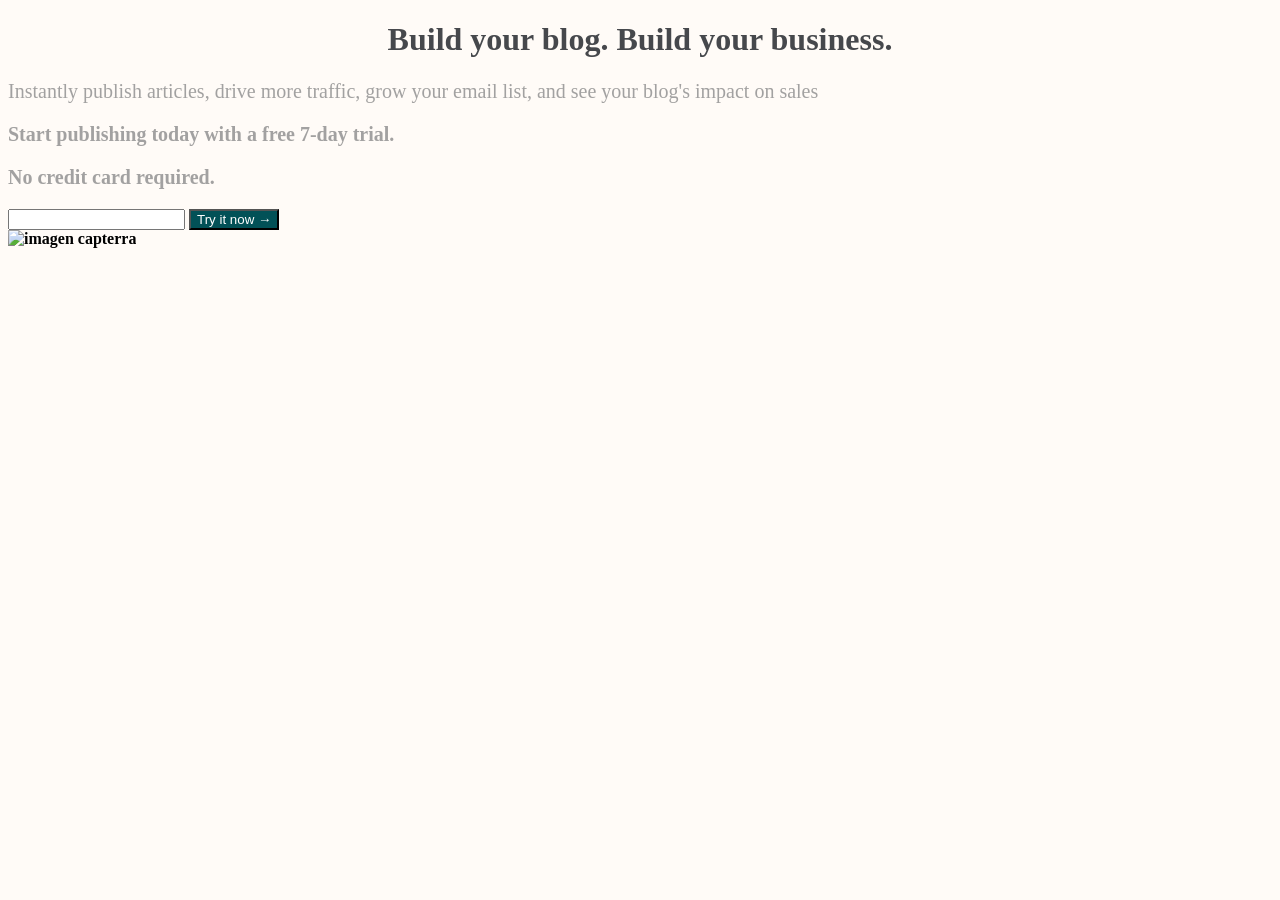
==== index.html @ ffce1333 "index cambios 1" ====
<!DOCTYPE html>
<html>
<head>
    <meta charset='utf-8'>
    <meta http-equiv='X-UA-Compatible' content='IE=edge'>
    <title>Page Title</title>
    <meta name='viewport' content='width=device-width, initial-scale=1'>
    <link rel='stylesheet' type='text/css' media='screen' href='style.css'>
    <script src='main.js'></script>
    <style>
      
    </style>
</head>
<body>
    <h1>Build your blog. Build your business.</h1>
    <p>Instantly publish articles, drive more traffic, grow your email list, and see your blog's
        impact on sales</p>

    <p>
        <strong>  Start publishing today with a <strong>free 7-day trial.</strong>
    </p>
    <p>
        <strong>No credit card</strong> required.
    </p>  
    <form>
        <input type="email" />
        <button type="submit">
          Try it now &rarr;
        </button>
    </form>

    <img src="https://ignos.blog/wp-content/uploads/2021/04/capterra.png" alt="imagen capterra" />
</body>
</html>
---- style.css ----
h1 {
    color: #025157;
  }
  body {
background-color: #fffbf7;
  }
  
  h1 {
      color: #46484c;
      text-align: center;
  }
  
  p {
      color: #8b8b8bcc;
      font-family: verdana;
      font-size: 20px;
  }
  
  button {
      color: #fff;
      background-color: #025157;
  }
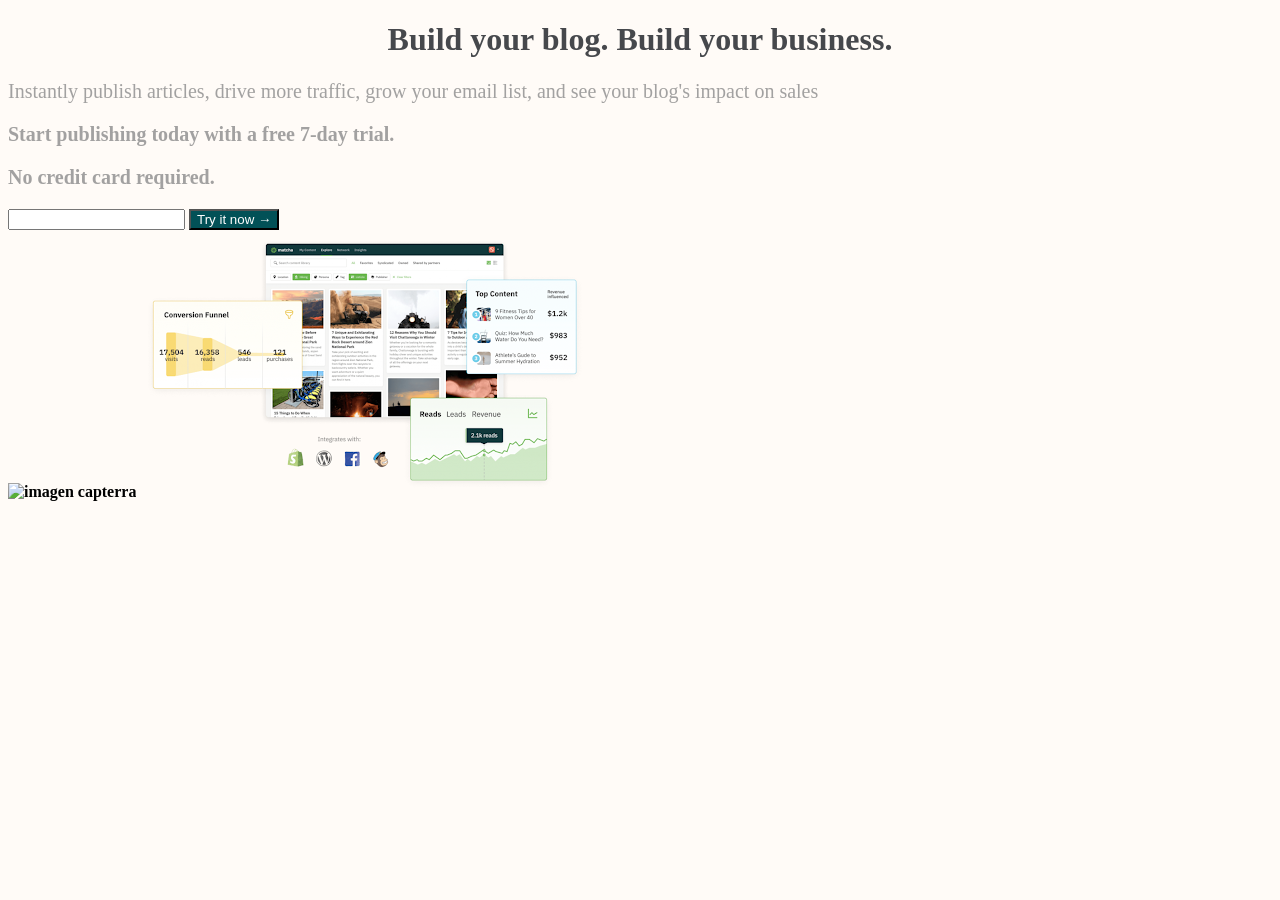
==== commit 0c25b510: "nueva img" ====
--- a/index.html
+++ b/index.html
@@ -30,5 +30,7 @@
     </form>
 
     <img src="https://ignos.blog/wp-content/uploads/2021/04/capterra.png" alt="imagen capterra" />
+    <img src="img/TECM0017FRFUV2_S1_3_1.jpg.webp" alt="imagen capterra2" />
+    
 </body>
 </html>
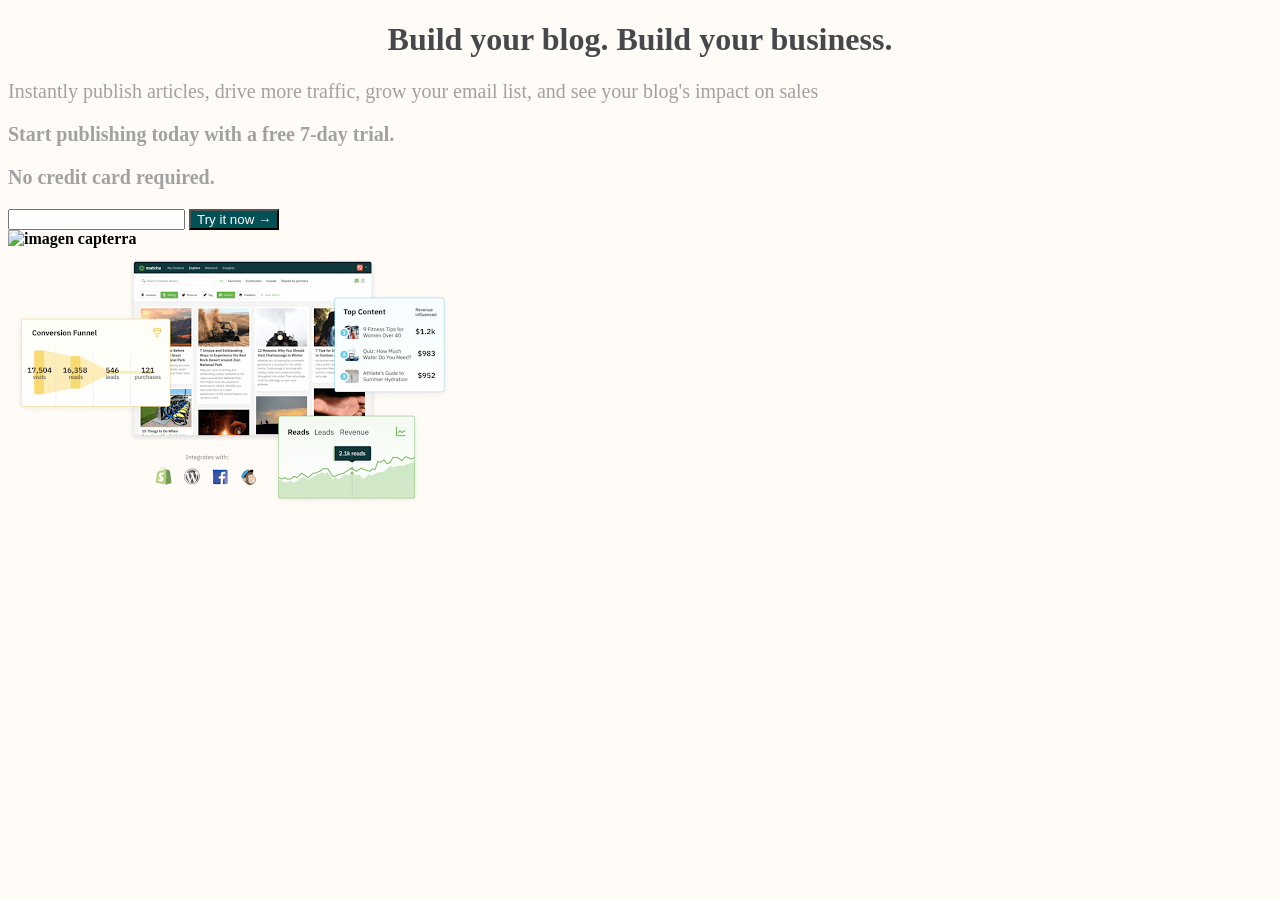
==== commit 2d5dba22: "nueva img2" ====
--- a/index.html
+++ b/index.html
@@ -30,7 +30,7 @@
     </form>
 
     <img src="https://ignos.blog/wp-content/uploads/2021/04/capterra.png" alt="imagen capterra" />
-    <img src="img/TECM0017FRFUV2_S1_3_1.jpg.webp" alt="imagen capterra2" />
+    <img id= "banner" src="img/TECM0017FRFUV2_S1_3_1.jpg.webp" alt="imagen capterra2" />
     
 </body>
 </html>
--- a/style.css
+++ b/style.css
@@ -19,4 +19,8 @@
   button {
       color: #fff;
       background-color: #025157;
+  }
+
+  #banner{
+      display:block;
   }
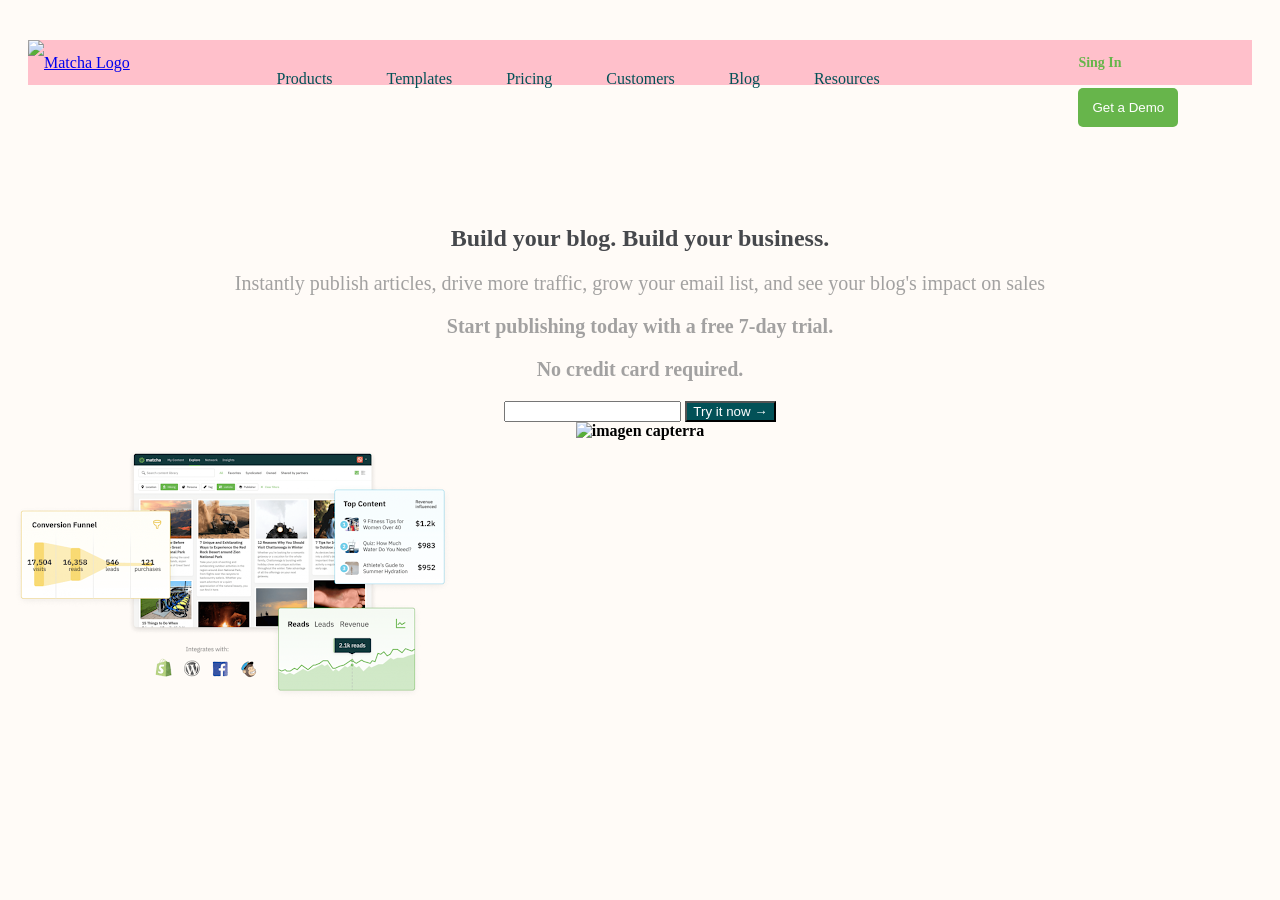
==== commit 98113cc4: "nav bar S2" ====
--- a/index.html
+++ b/index.html
@@ -5,6 +5,7 @@
     <meta http-equiv='X-UA-Compatible' content='IE=edge'>
     <title>Page Title</title>
     <meta name='viewport' content='width=device-width, initial-scale=1'>
+    <title>Matcha</title>
     <link rel='stylesheet' type='text/css' media='screen' href='style.css'>
     <script src='main.js'></script>
     <style>
@@ -12,25 +13,52 @@
     </style>
 </head>
 <body>
-    <h1>Build your blog. Build your business.</h1>
-    <p>Instantly publish articles, drive more traffic, grow your email list, and see your blog's
-        impact on sales</p>
+    <header class="header">
+        <!--Regresar a pag principal-->
+        <a href="/" class="logo">
+            <img id="matchaLogo" src="https://getmatcha.com/wp-content/uploads/2020/01/Icon-green.png" alt="Matcha Logo">
+        </a>
+        <!--Menu-->
+        <nav class="navbar">
+            <ul>
+                <li>Products</li>
+                <li>Templates</li>
+                <li>Pricing</li>
+                <li>Customers</li>
+                <li>Blog</li>
+                <li>Resources</li>
+            </ul>
 
-    <p>
-        <strong>  Start publishing today with a <strong>free 7-day trial.</strong>
-    </p>
-    <p>
-        <strong>No credit card</strong> required.
-    </p>  
-    <form>
-        <input type="email" />
-        <button type="submit">
-          Try it now &rarr;
-        </button>
-    </form>
+        </nav>
+        <!---Acciones-->
+        <div class="actions">
+            <a>Sing In</a>
+            <button>Get a Demo</button>
 
-    <img src="https://ignos.blog/wp-content/uploads/2021/04/capterra.png" alt="imagen capterra" />
-    <img id= "banner" src="img/TECM0017FRFUV2_S1_3_1.jpg.webp" alt="imagen capterra2" />
+        </div>
+    </header>
+    <section class="main">
+
     
+        <h1>Build your blog. Build your business.</h1>
+        <p>Instantly publish articles, drive more traffic, grow your email list, and see your blog's
+            impact on sales</p>
+
+        <p>
+            <strong>  Start publishing today with a <strong>free 7-day trial.</strong>
+        </p>
+        <p>
+            <strong>No credit card</strong> required.
+        </p>  
+        <form>
+            <input type="email" />
+            <button type="submit">
+            Try it now &rarr;
+            </button>
+        </form>
+
+        <img src="https://ignos.blog/wp-content/uploads/2021/04/capterra.png" alt="imagen capterra" />
+        <img id= "banner" src="img/TECM0017FRFUV2_S1_3_1.jpg.webp" alt="imagen capterra2" />
+    </section>  
 </body>
 </html>
--- a/style.css
+++ b/style.css
@@ -23,4 +23,77 @@
 
   #banner{
       display:block;
+  }
+
+  .header {
+    margin: 40px 20px 0;
+    font-size: 0;
+    height: 45px;
+    
+  }
+  
+  li {
+    display: inline;
+    margin:0 25px;
+    color: #025157;
+  
+    
+  }
+  
+  .header > * {
+    display: inline-block;
+    font-size: 16px;
+    vertical-align: middle;
+    height: 100%;
+    line-height: 45px;
+
+    background-color: pink;
+  }
+  
+  .logo {
+    width: 15%;
+    
+  }
+  
+  .logo > img {
+    height:100%;
+    
+  }
+  
+  .navbar {
+    width: 70%;
+    text-align: left;
+    color: #025157;
+    font-weight: 500;
+  }
+  
+  .actions {
+    width: 15%;
+    text-align: left;
+    font-size: 14px;
+    font-weight: 600;
+    
+  } 
+
+  .actions>* {
+    margin:0 10px;
+    
+  } 
+
+  .actions a {
+      color:#67b54b ;
+  }
+
+  .actions button{
+      color: white;
+      background-color:#67b54b ;
+      padding: 12px 14px;
+      border: none;
+      border-radius: 5px;
+  }
+
+  .main {
+
+    margin-top: 140px;
+    text-align: center;
   }
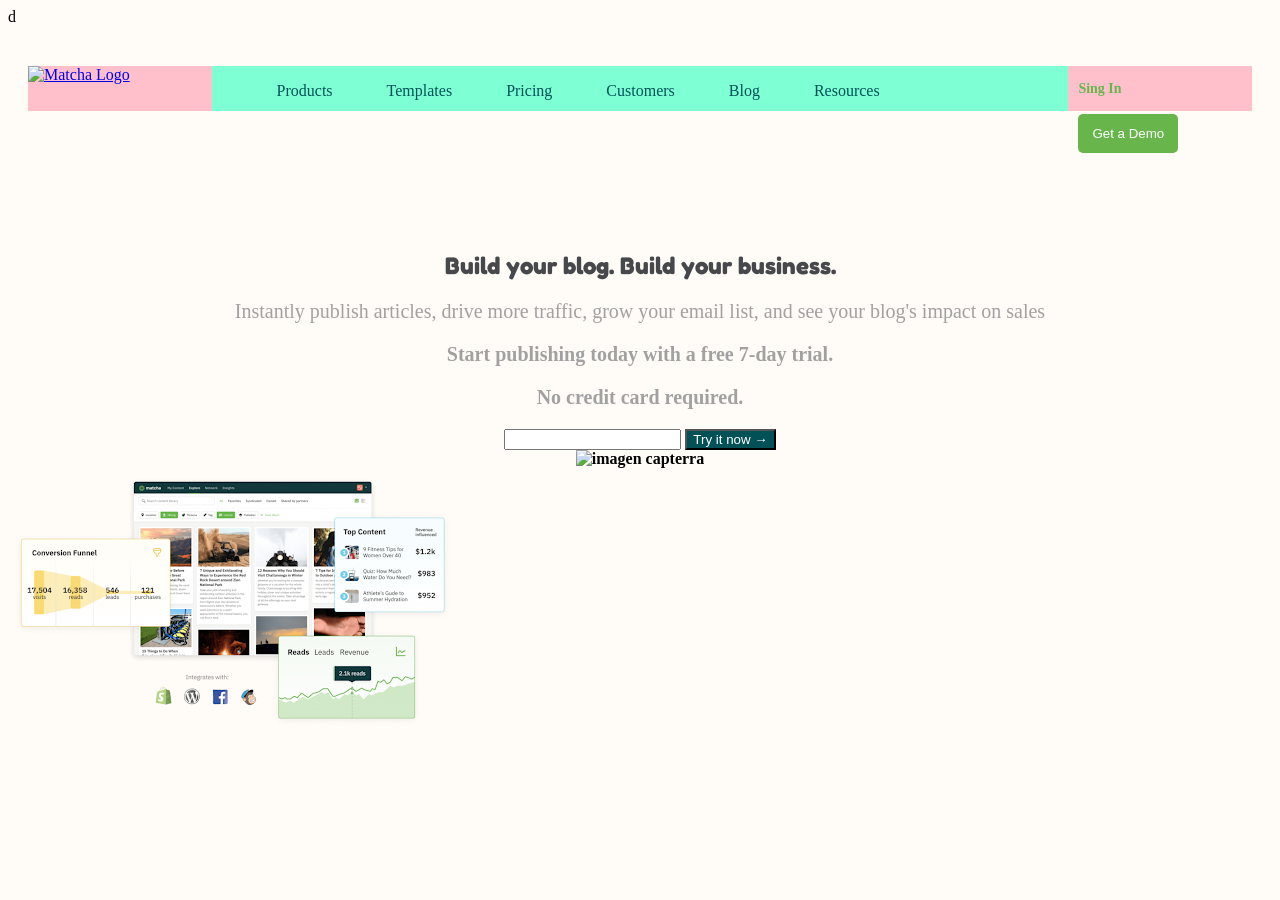
==== commit 193ae0e2: "test" ====
--- a/index.html
+++ b/index.html
@@ -7,7 +7,10 @@
     <meta name='viewport' content='width=device-width, initial-scale=1'>
     <title>Matcha</title>
     <link rel='stylesheet' type='text/css' media='screen' href='style.css'>
-    <script src='main.js'></script>
+    <link rel="preconnect" href="https://fonts.googleapis.com">
+    <link rel="preconnect" href="https://fonts.gstatic.com" crossorigin>
+    <link href="https://fonts.googleapis.com/css2?family=Amatic+SC:wght@700&family=Anton&family=Fredoka+One&display=swap" rel="stylesheet">d
+
     <style>
       
     </style>
--- a/style.css
+++ b/style.css
@@ -36,7 +36,6 @@
     display: inline;
     margin:0 25px;
     color: #025157;
-  
     
   }
   
@@ -45,7 +44,7 @@
     font-size: 16px;
     vertical-align: middle;
     height: 100%;
-    line-height: 45px;
+   
 
     background-color: pink;
   }
@@ -65,6 +64,7 @@
     text-align: left;
     color: #025157;
     font-weight: 500;
+    background-color: aquamarine;
   }
   
   .actions {
@@ -72,11 +72,12 @@
     text-align: left;
     font-size: 14px;
     font-weight: 600;
-    
+    line-height: 45px;
   } 
 
   .actions>* {
     margin:0 10px;
+    
     
   } 
 
@@ -96,4 +97,8 @@
 
     margin-top: 140px;
     text-align: center;
+  }
+  h1{
+    font-family: 'Fredoka One', cursive;
+
   }
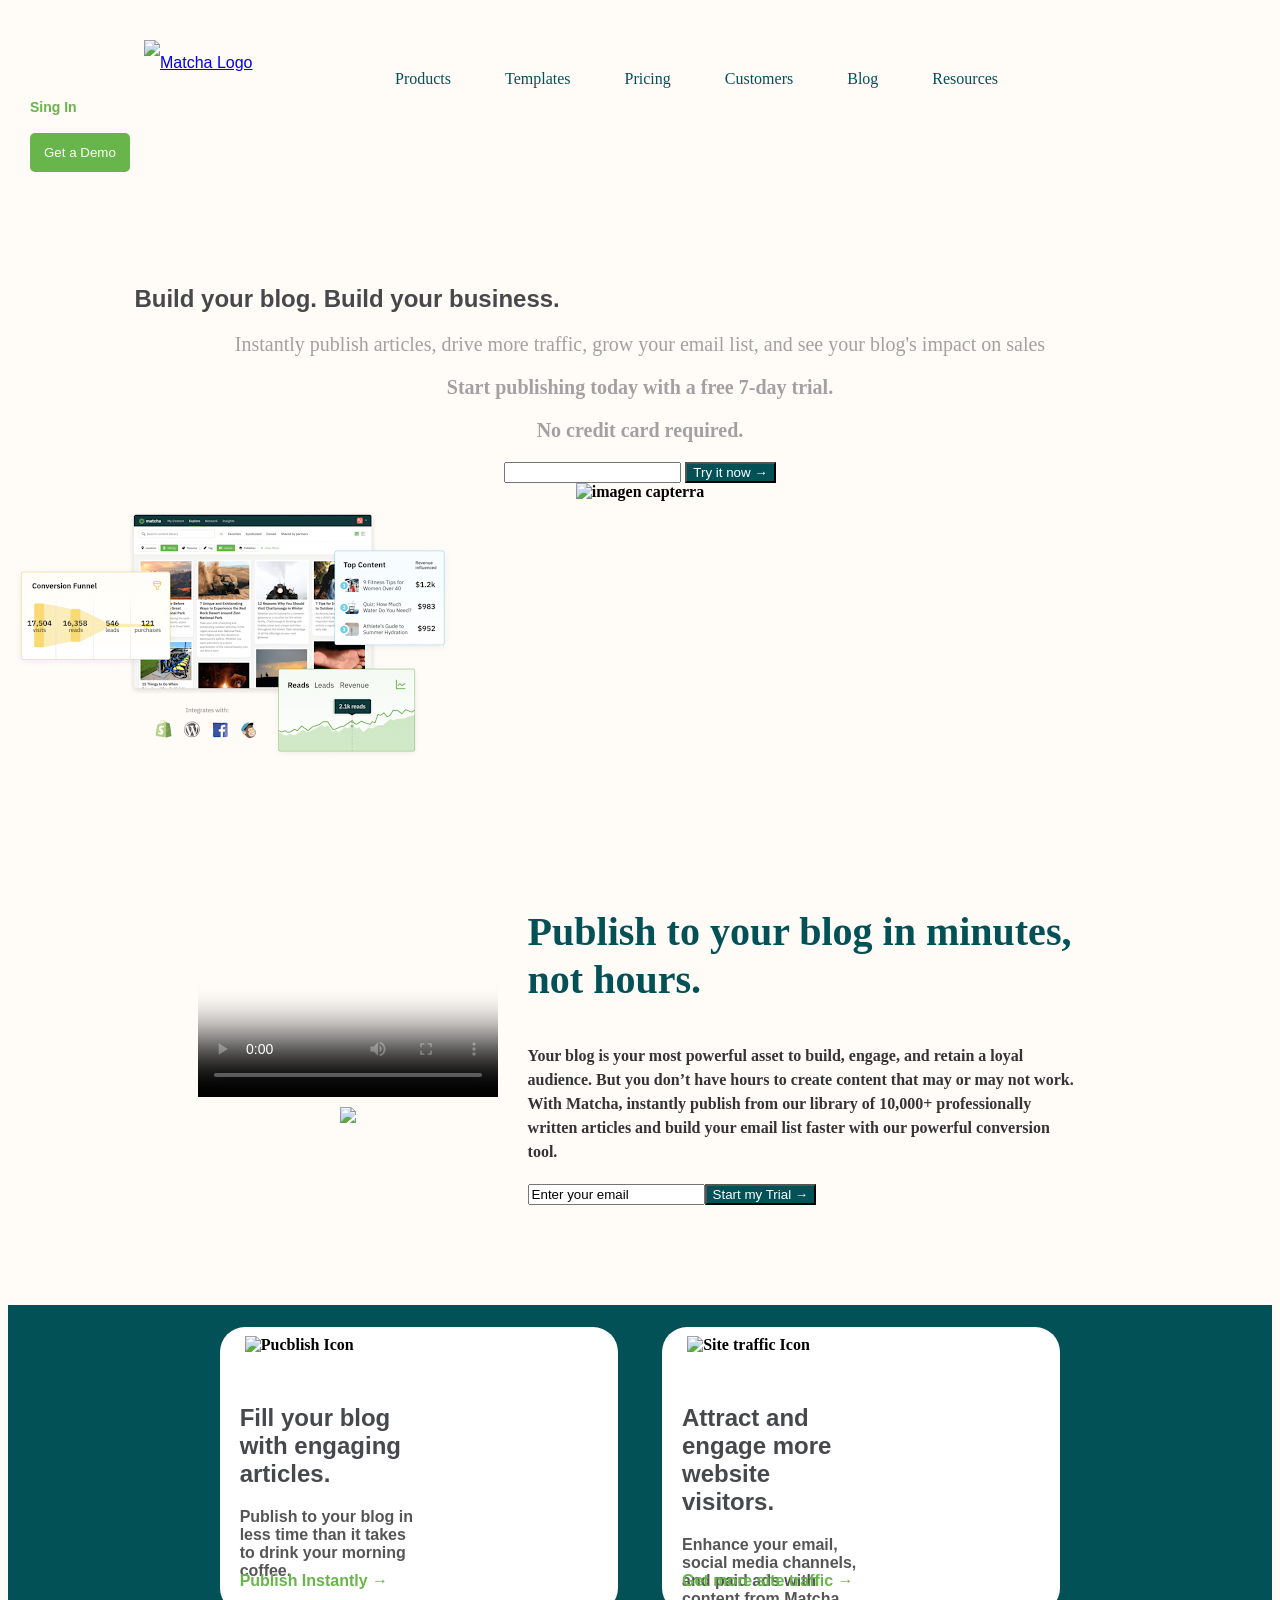
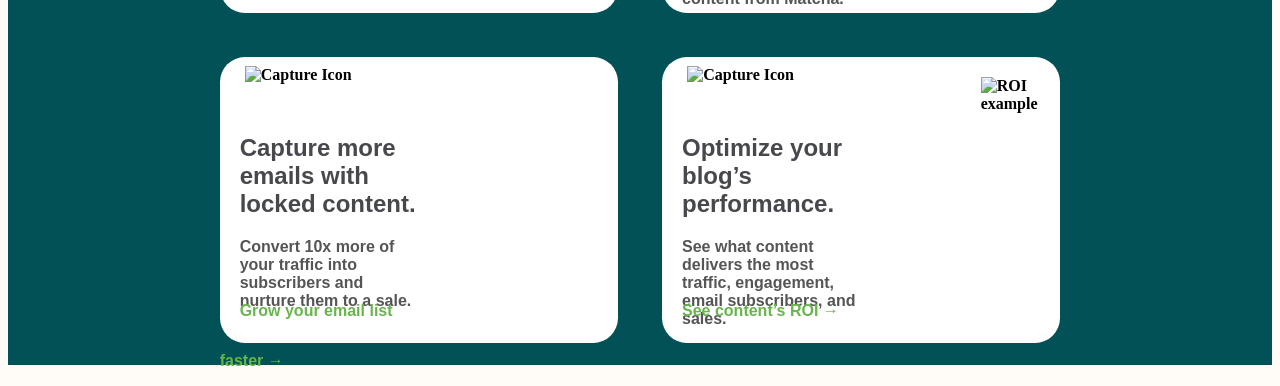
==== commit de90039a: "add new section" ====
--- a/index.html
+++ b/index.html
@@ -7,39 +7,39 @@
     <meta name='viewport' content='width=device-width, initial-scale=1'>
     <title>Matcha</title>
     <link rel='stylesheet' type='text/css' media='screen' href='style.css'>
-    <link rel="preconnect" href="https://fonts.googleapis.com">
-    <link rel="preconnect" href="https://fonts.gstatic.com" crossorigin>
-    <link href="https://fonts.googleapis.com/css2?family=Amatic+SC:wght@700&family=Anton&family=Fredoka+One&display=swap" rel="stylesheet">d
-
+    <script src='main.js'></script>
     <style>
       
     </style>
 </head>
 <body>
-    <header class="header">
-        <!--Regresar a pag principal-->
-        <a href="/" class="logo">
-            <img id="matchaLogo" src="https://getmatcha.com/wp-content/uploads/2020/01/Icon-green.png" alt="Matcha Logo">
-        </a>
-        <!--Menu-->
-        <nav class="navbar">
-            <ul>
-                <li>Products</li>
-                <li>Templates</li>
-                <li>Pricing</li>
-                <li>Customers</li>
-                <li>Blog</li>
-                <li>Resources</li>
-            </ul>
-
-        </nav>
-        <!---Acciones-->
-        <div class="actions">
-            <a>Sing In</a>
-            <button>Get a Demo</button>
-
-        </div>
-    </header>
+    <section class="fixed-header">
+        <header class="header">
+            <!--Regresar a pag principal-->
+            <a href="/" class="logo">
+                <img id="matchaLogo" src="https://getmatcha.com/wp-content/uploads/2020/01/Icon-green.png" alt="Matcha Logo">
+            </a>
+            <!--Menu-->
+            <nav class="navbar">
+                <ul>
+                    <li>Products</li>
+                    <li>Templates</li>
+                    <li>Pricing</li>
+                    <li>Customers</li>
+                    <li>Blog</li>
+                    <li>Resources</li>
+                </ul>
+    
+            </nav>
+            <!---Acciones-->
+            <div class="actions">
+                <a>Sing In</a>
+                <button>Get a Demo</button>
+    
+            </div>
+        </header>
+    </section>
+    
     <section class="main">
 
     
@@ -62,6 +62,108 @@
 
         <img src="https://ignos.blog/wp-content/uploads/2021/04/capterra.png" alt="imagen capterra" />
         <img id= "banner" src="img/TECM0017FRFUV2_S1_3_1.jpg.webp" alt="imagen capterra2" />
+    </section>
+    <section class="promo">
+        <div class="cont1">
+            <video id="video1"
+                controls
+                poster="https://cdn.videvo.net/videvo_files/video/premium/video0036/thumbnails/computer_code00_small.jpg">
+                <source type="video/mp4" src="https://cdn.videvo.net/videvo_files/video/premium/video0036/small_watermarked/computer_code00_preview.mp4">
+                >
+                <source type="video/webm" src="https://cdn.videvo.net/videvo_files/video/premium/video0036/small_watermarked/computer_code00_preview.mp4">
+                >
+
+            </video>
+            <div>
+                <img src="https://images.vexels.com/media/users/3/206269/isolated/preview/5bf110f14d50531aaca26c251c3441aa-doodle-de-flecha-vertical.png"/>
+            </div>
+        </div>
+        <article class="publish">
+            <h3>
+                Publish to your blog in minutes, not hours.
+                
+            </h3>
+            <p>
+                Your blog is your most powerful asset to build, engage, and retain a loyal audience. But you don’t have hours to create content that may or may not work. With Matcha, instantly publish from our library of 10,000+ professionally written articles and build your email list faster with our powerful conversion tool.
+            </p>
+            <form>
+                <input type="email" value="Enter your email"/>
+                <button type="submit">
+                Start my Trial &rarr;
+                </button>
+            </form>
+        </article>
     </section>  
+    <section class="features">
+        <div class="mainContainer">
+            <artice class="subContainer">
+                <div class="mIcon">
+                    <img src="https://getmatcha.com/wp-content/uploads/2020/04/feature-platform-1.png" alt="Pucblish Icon">
+                </div>
+                <div class="mainContent"> 
+                    <h1> Fill your blog with engaging articles.</h1>
+                    <p>Publish to your blog in less time than it takes to drink your morning coffee.</p>
+                </div>
+                <div class="asideImg"> 
+                    <img src="https://getmatcha.com/wp-content/uploads/2020/04/feature-platform-3.png" alt="">
+                
+                </div>
+                <div class="link">
+                    <a href="/">Publish Instantly →</a>
+                </div>
+            </artice>
+
+            <artice class="subContainer">
+                <div class="mIcon">
+                    <img src="https://getmatcha.com/wp-content/uploads/2020/04/feature-platform-3.png" alt="Site traffic Icon">
+                </div>
+                <div class="mainContent"> 
+                    <h1> Attract and engage more website visitors.</h1>
+                    <p>Enhance your email, social media channels, and paid ads with content from Matcha.</p>
+                </div>
+                <div class="asideImg">
+                    <img src="https://getmatcha.com/wp-content/uploads/2020/04/feature-library-1.png" alt="">
+                </div>
+                <div class="link"> 
+                    <a href="/">Get more site traffic → </a>
+                </div>
+            </artice>
+        
+
+            <artice class="subContainer">
+                <div class="mIcon"> 
+                    <img src="https://getmatcha.com/wp-content/uploads/2020/07/feature-blog-email.png" alt="Capture Icon">
+                </div>
+                <div class="mainContent"> 
+                    <h1>Capture more emails with locked content.</h1>
+                    <p>Convert 10x more of your traffic into subscribers and nurture them to a sale.</p>
+                </div>
+                <div class="asideImg"> 
+                    <img src="https://getmatcha.com/wp-content/uploads/2020/04/feature-library-1.png" alt="">
+                </div>
+                <div class="link"> 
+                    <a href="/">Grow your email list faster →</a>
+                </div>
+            </artice>
+
+            <artice class="subContainer">
+                <div class="mIcon"> 
+                    <img src="https://getmatcha.com/wp-content/uploads/2020/04/feature-platform-3.png" alt="Capture Icon">
+                </div>
+                <div class="mainContent"> 
+                    <h1>Optimize your blog’s performance.</h1>
+                    <p>See what content delivers the most traffic, engagement, email subscribers, and sales.</p>
+                </div>
+                <div class="asideImg"> 
+                    <img src="https://getmatcha.com/wp-content/uploads/2020/04/feature-platform-3.png"
+                    alt="ROI example">
+                </div>
+                <div class="link"> 
+                    <a href="/">See content’s ROI →</a>
+                </div>
+            </artice>
+        </div>
+
+    </section>
 </body>
 </html>
--- a/style.css
+++ b/style.css
@@ -36,6 +36,7 @@
     display: inline;
     margin:0 25px;
     color: #025157;
+  
     
   }
   
@@ -44,9 +45,9 @@
     font-size: 16px;
     vertical-align: middle;
     height: 100%;
-   
-
-    background-color: pink;
+    line-height: 45px;
+
+    
   }
   
   .logo {
@@ -64,7 +65,6 @@
     text-align: left;
     color: #025157;
     font-weight: 500;
-    background-color: aquamarine;
   }
   
   .actions {
@@ -72,12 +72,11 @@
     text-align: left;
     font-size: 14px;
     font-weight: 600;
-    line-height: 45px;
+    
   } 
 
   .actions>* {
     margin:0 10px;
-    
     
   } 
 
@@ -95,10 +94,141 @@
 
   .main {
 
-    margin-top: 140px;
+    margin-top: 285px;
     text-align: center;
   }
-  h1{
-    font-family: 'Fredoka One', cursive;
-
-  }+
+
+
+  .publish {
+    /* container styles if any */
+    margin-left: 30px;
+  }
+  
+  .publish h3 {
+    font-family: "Alegreya", serif;
+    font-size: 40px;
+    line-height: 48px;
+    color: #025157;
+  }
+  .publish > p {
+    font-size: 16px;
+    color: #343434;
+    line-height: 1.5;
+    margin-bottom: 20px;
+  }
+  .publish > form {
+    display: flex;
+  }
+  .publish > form p {
+    color: #025157;
+    margin-right: 18px;
+  }
+  
+  .promo {
+    display: flex;
+    width: 70%;
+    margin: 100px auto;
+    align-items: center;
+  } 
+  .cont1{
+    display: flex;
+    flex-direction: column;
+    align-items: center;
+  }
+
+  .cont1 img {
+    width: 120px;
+    margin-top:10px;
+  }
+
+  .fixed-header{
+    position:fixed;
+    top:0;
+    left:0;
+    right:0;
+    background-color: #fffbf7;
+  }
+  .mainContainer{
+    width:70%;
+    display:grid;
+    grid-template: "a a" 330px
+                    "b b" 330px/1fr 1fr;
+  
+  margin:auto;              
+                 }
+  .features{
+    width:100%;
+    height:100%;
+    background-color:#025157 ;   
+  }  
+
+  .subContainer{
+    display:grid;
+    width: 90%;
+    margin: 5% auto ;
+    grid-template: "mIcon asideImg" 20%
+                    "mainContent asideImg" 60%
+                    "link asideImg" 20% /1fr 1fr ;
+    border-radius: 25px;
+    background-color: #fff;
+   }
+
+  .subContainer .mIcon {
+    grid-area: mIcon;
+    margin-left: 8%;
+   
+  }
+
+  .subContainer .mainContent {
+    grid-area: mainContent;
+    
+    
+  }
+
+  .subContainer .mainContent p, h1, a {
+    text-align: left;
+    margin-left: 10%;
+    font-family:Arial, Helvetica, sans-serif;
+  }
+  .subContainer .mainContent p {
+   
+    color: #555;
+    font-size: 1em;
+
+  }
+
+  .subContainer .link a {
+   
+    color: #67b54b;
+    font-size: 1em;
+    text-decoration: none;
+
+  }
+
+
+  .subContainer  .asideImg {
+    grid-area: asideImg;
+    
+  }
+
+  .subContainer  .asideImg img{
+    width:40%;
+    margin: 10% 60%;
+    
+  }
+  .subContainer .link {
+    grid-area: link;
+   
+  }
+
+  .mIcon img {
+    width:10%;
+    margin: 5% 5%;
+  }
+
+  .link a{
+    
+    line-height: 50px;
+  }
+
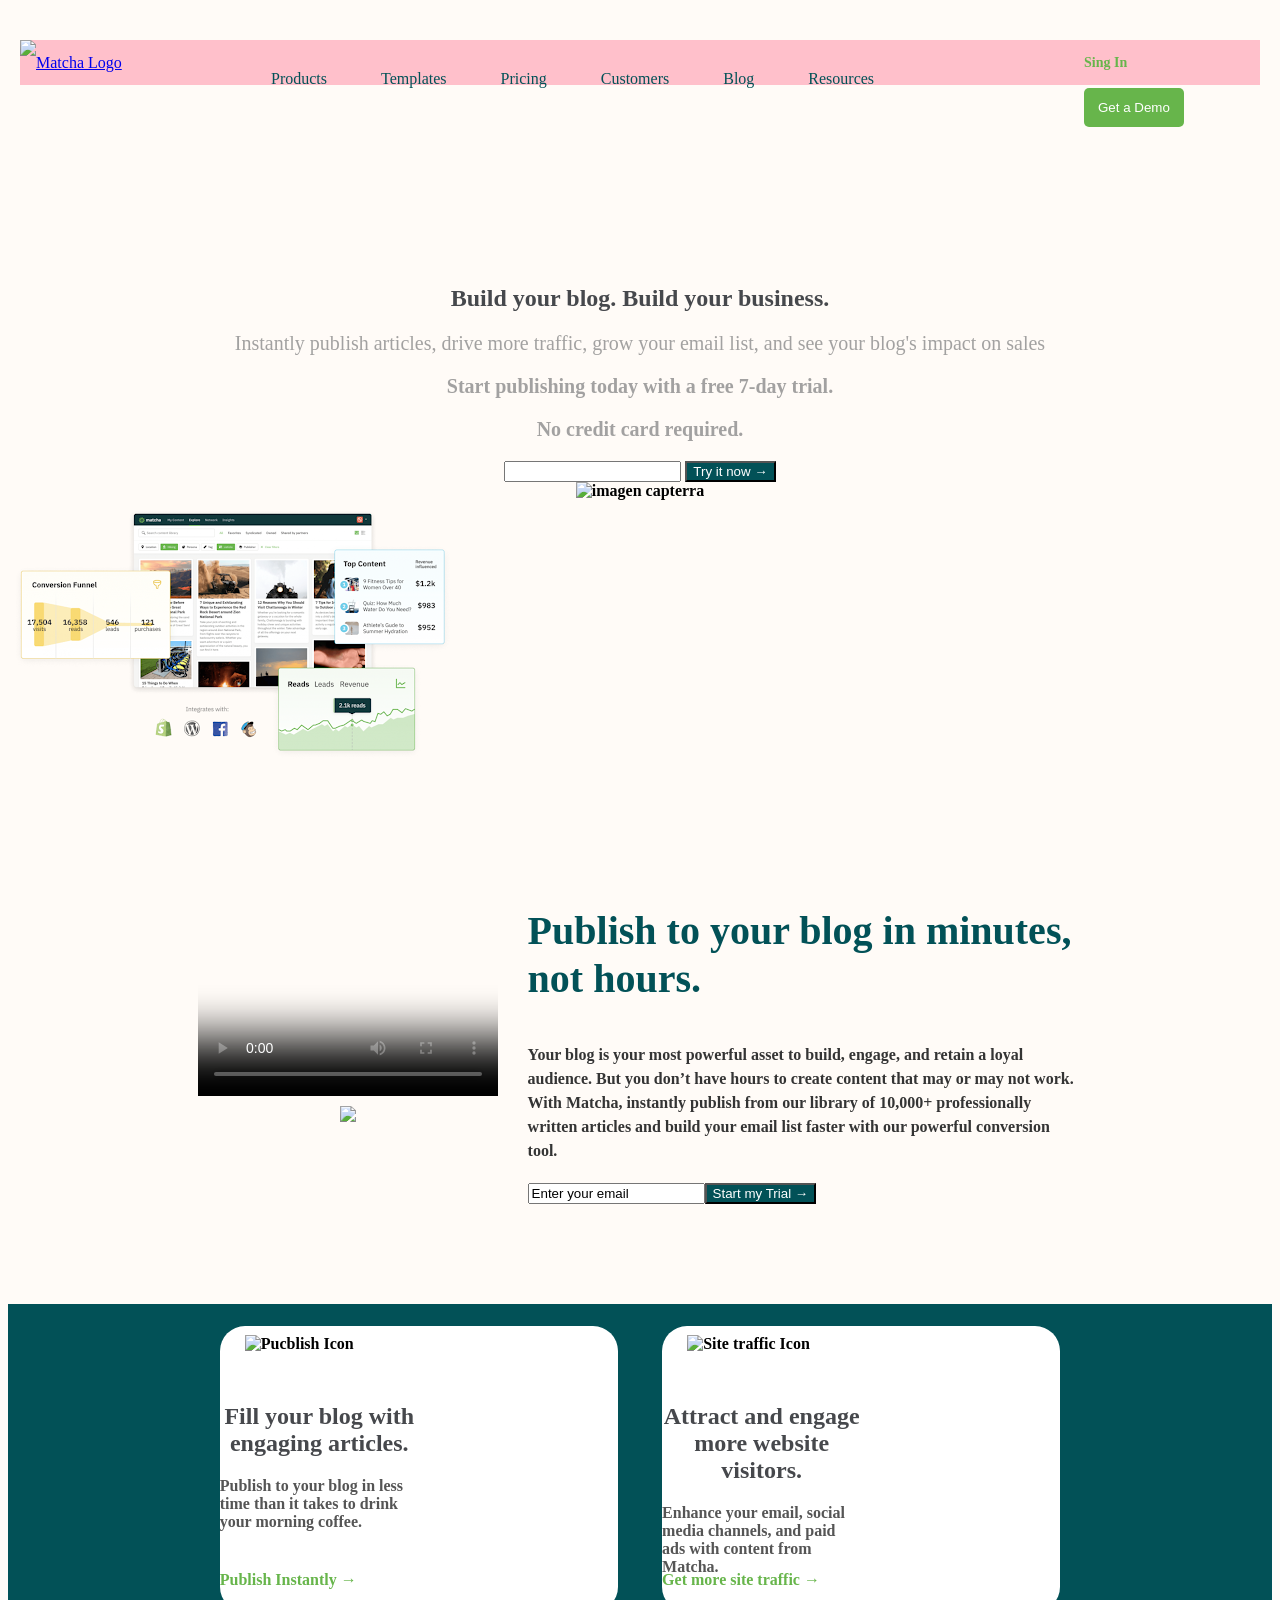
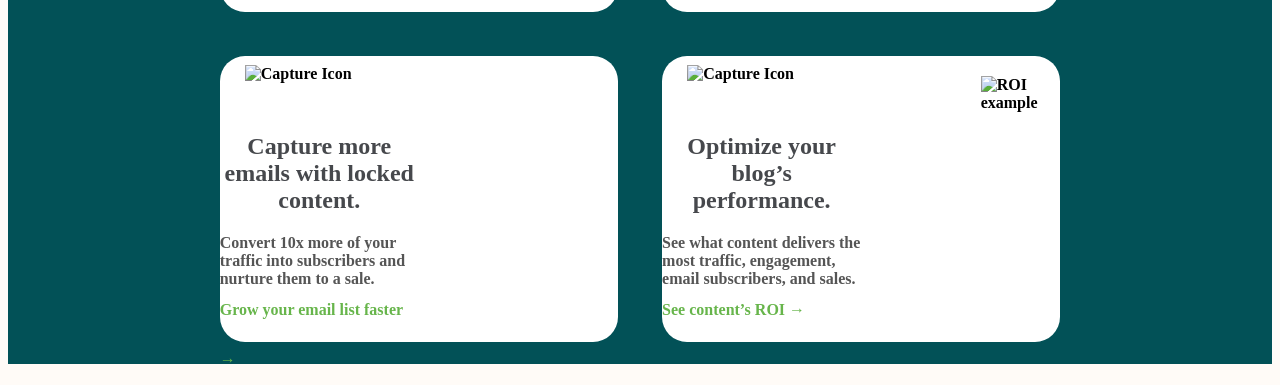
==== commit b6028b56: "resposive" ====
--- a/index.html
+++ b/index.html
@@ -4,7 +4,7 @@
     <meta charset='utf-8'>
     <meta http-equiv='X-UA-Compatible' content='IE=edge'>
     <title>Page Title</title>
-    <meta name='viewport' content='width=device-width, initial-scale=1'>
+    <meta name='viewport' content='width=device-width, initial-scale=1, user-scalable=no'>
     <title>Matcha</title>
     <link rel='stylesheet' type='text/css' media='screen' href='style.css'>
     <script src='main.js'></script>
--- a/style.css
+++ b/style.css
@@ -27,7 +27,7 @@
 
   .header {
     margin: 40px 20px 0;
-    font-size: 0;
+    font-size: 0px;
     height: 45px;
     
   }
@@ -36,8 +36,6 @@
     display: inline;
     margin:0 25px;
     color: #025157;
-  
-    
   }
   
   .header > * {
@@ -46,7 +44,7 @@
     vertical-align: middle;
     height: 100%;
     line-height: 45px;
-
+ background-color: pink;
     
   }
   
@@ -186,7 +184,7 @@
     
   }
 
-  .subContainer .mainContent p, h1, a {
+  .subContainer .mainContent:: p, h1, a {
     text-align: left;
     margin-left: 10%;
     font-family:Arial, Helvetica, sans-serif;
@@ -232,3 +230,26 @@
     line-height: 50px;
   }
 
+  /* dispositivos moviles en vista viewport */
+  @media (max-width:575px){
+    .navbar,
+    .actions{
+      display: none;
+    }
+  }
+   /* dispositivos pequeños en vista landscape horizontal */
+  @media (max-width:576px) and (max-width:767px){
+    
+  }
+
+  @media (max-width:768px) and (max-width: 991px){
+    
+  }
+
+  @media (max-width:992px) and (max-width: 1199px){
+    
+  }
+
+  @media (max-width:1200px){
+    
+  }
